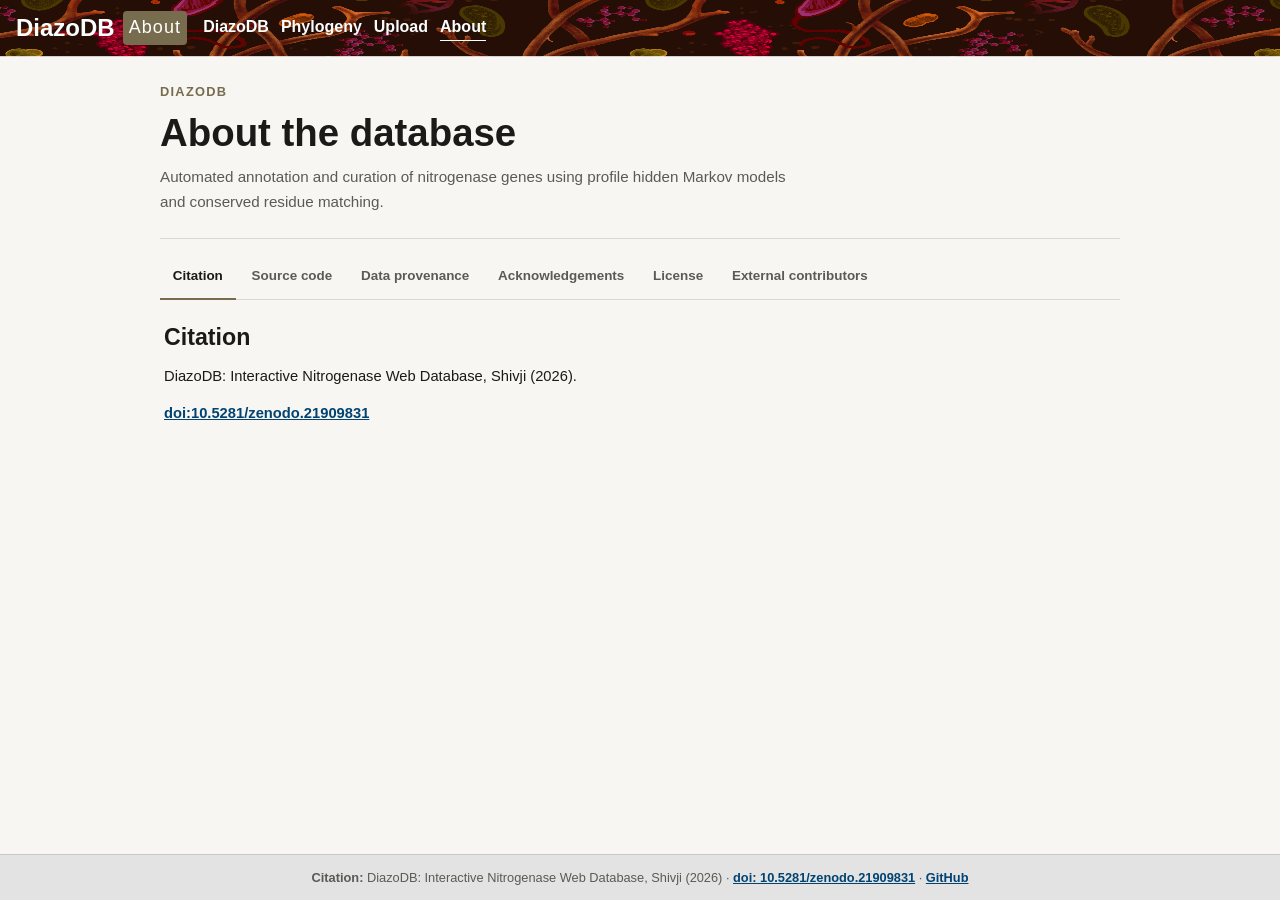
==== website/frontend/public/about.html @ 023fa801 "Initialize LanTree website" ====
<!DOCTYPE html>
<html lang="en">

<head>
  <meta charset="UTF-8" />
  <meta name="viewport" content="width=device-width, initial-scale=1.0" />
  <title>DiazoDB - About</title>
  <link rel="icon" href="./assets/images/FeMoco-favicon.ico" />
  <link rel="stylesheet" href="./css/style-about.css" />
</head>

<body>
  <div id="root">
    <header>
      <div class="header">
        <a href="/" class="logo">DiazoDB <span class="logo-badge">About</span></a>
        <nav class="header__navigation" aria-label="Primary navigation">
          <a href="/database">DiazoDB</a>
          <a href="/">Phylogeny</a>
          <a href="/classify">Upload</a>
          <a href="/about" aria-current="page">About</a>
        </nav>
      </div>
    </header>

    <hr class="header-separator">

    <main>
      <section class="intro">
        <p class="eyebrow">DiazoDB</p>
        <h1>About the database</h1>
        <p class="lede">Automated annotation and curation of nitrogenase genes using profile hidden Markov models and conserved residue matching.</p>
      </section>

      <section class="about-tabs" aria-label="About DiazoDB">
        <div class="tab-list" role="tablist" aria-label="About sections">
          <button class="tab-button is-active" id="tab-citation" role="tab" aria-selected="true" aria-controls="panel-citation">Citation</button>
          <button class="tab-button" id="tab-source" role="tab" aria-selected="false" aria-controls="panel-source" tabindex="-1">Source code</button>
          <button class="tab-button" id="tab-provenance" role="tab" aria-selected="false" aria-controls="panel-provenance" tabindex="-1">Data provenance</button>
          <button class="tab-button" id="tab-acknowledgements" role="tab" aria-selected="false" aria-controls="panel-acknowledgements" tabindex="-1">Acknowledgements</button>
          <button class="tab-button" id="tab-license" role="tab" aria-selected="false" aria-controls="panel-license" tabindex="-1">License</button>
          <button class="tab-button" id="tab-contributors" role="tab" aria-selected="false" aria-controls="panel-contributors" tabindex="-1">External contributors</button>
        </div>

        <div class="tab-panel is-active" id="panel-citation" role="tabpanel" aria-labelledby="tab-citation" tabindex="0">
          <h2>Citation</h2>
          <p>DiazoDB: Interactive Nitrogenase Web Database, Shivji (2026).</p>
          <p><a href="https://doi.org/10.5281/zenodo.21909831" target="_blank" rel="noopener">doi:10.5281/zenodo.21909831</a></p>
        </div>

        <div class="tab-panel" id="panel-source" role="tabpanel" aria-labelledby="tab-source" tabindex="0" hidden>
          <h2>Source code</h2>
          <p>DiazoDB is developed in the open. The repository contains the analysis scripts, HMM seeds, web application, and reproducibility files.</p>
          <p><a href="https://github.com/zshivji/diazoDB-HPC" target="_blank" rel="noopener">View the DiazoDB source code on GitHub</a></p>
        </div>

        <div class="tab-panel" id="panel-provenance" role="tabpanel" aria-labelledby="tab-provenance" tabindex="0" hidden>
          <h2>Data provenance</h2>
          <p><strong>Source data:</strong> Genome Taxonomy Database (GTDB) R232.</p>
          <ul>
            <li><a href="https://data.gtdb.aau.ecogenomic.org/releases/latest/genomic_files_reps/gtdb_proteins_aa_reps.tar.gz" target="_blank" rel="noopener">GTDB representative proteins</a></li>
            <li><a href="https://data.gtdb.aau.ecogenomic.org/releases/latest/bac120_taxonomy.tsv.gz" target="_blank" rel="noopener">GTDB bacterial taxonomy</a></li>
            <li><a href="https://data.gtdb.aau.ecogenomic.org/releases/latest/ar53_metadata.tsv.gz" target="_blank" rel="noopener">GTDB archaeal metadata</a></li>
          </ul>
          <p>Manually curated seed files include <code>nifH</code>, <code>nifD</code>, <code>nifK</code>, <code>nifE</code>, <code>nifN</code>, <code>nifB</code>, <code>anfG</code>, <code>vnfG</code>, and <code>anfO</code>.</p>
        </div>

        <div class="tab-panel" id="panel-acknowledgements" role="tabpanel" aria-labelledby="tab-acknowledgements" tabindex="0" hidden>
          <h2>Acknowledgements</h2>
          <p>DiazoDB relies on the Genome Taxonomy Database and the open-source bioinformatics tools documented in the repository.</p>
          <p>This section will be expanded as project contributors and supporting resources are formally documented.</p>
        </div>

        <div class="tab-panel" id="panel-license" role="tabpanel" aria-labelledby="tab-license" tabindex="0" hidden>
          <h2>License</h2>
          <p>No license file is currently included in the DiazoDB repository. Please contact the project maintainers before redistributing code or data.</p>
          <p><a href="https://github.com/zshivji/diazoDB-HPC" target="_blank" rel="noopener">Check the repository for licensing updates</a></p>
        </div>

        <div class="tab-panel" id="panel-contributors" role="tabpanel" aria-labelledby="tab-contributors" tabindex="0" hidden>
          <h2>External contributors</h2>
          <p>Researchers who choose to contribute their ORCID iD when submitting results are listed here.</p>
          <ul id="contributors-list" class="contributors-list">
            <li class="contributors-status">Loading contributor iDs...</li>
          </ul>
        </div>
      </section>
    </main>

    <footer>
      <p><strong>Citation:</strong> DiazoDB: Interactive Nitrogenase Web Database, Shivji (2026) · <a href="https://doi.org/10.5281/zenodo.21909831">doi: 10.5281/zenodo.21909831</a> · <a href="https://github.com/zshivji/diazoDB-HPC" target="_blank" rel="noopener">GitHub</a></p>
    </footer>
  </div>

  <script>
    const contributorsList = document.querySelector("#contributors-list")

    const tabs = [...document.querySelectorAll(".tab-button")]
    const panels = [...document.querySelectorAll(".tab-panel")]

    function activateTab(tab) {
      tabs.forEach((item) => {
        const active = item === tab
        item.classList.toggle("is-active", active)
        item.setAttribute("aria-selected", String(active))
        item.tabIndex = active ? 0 : -1
      })
      panels.forEach((panel) => {
        const active = panel.id === tab.getAttribute("aria-controls")
        panel.classList.toggle("is-active", active)
        panel.hidden = !active
      })
    }

    tabs.forEach((tab, index) => {
      tab.addEventListener("click", () => activateTab(tab))
      tab.addEventListener("keydown", (event) => {
        if (event.key !== "ArrowRight" && event.key !== "ArrowLeft") return
        event.preventDefault()
        const offset = event.key === "ArrowRight" ? 1 : -1
        const nextTab = tabs[(index + offset + tabs.length) % tabs.length]
        nextTab.focus()
        activateTab(nextTab)
      })
    })

    fetch("/api/v1/classify/contributors")
      .then((response) => {
        if (!response.ok) throw new Error("Contributor registry unavailable")
        return response.json()
      })
      .then((orcids) => {
        contributorsList.replaceChildren()
        if (orcids.length === 0) {
          const emptyMessage = document.createElement("li")
          emptyMessage.className = "contributors-status"
          emptyMessage.textContent = "No external contributors have been listed yet."
          contributorsList.append(emptyMessage)
          return
        }

        orcids.forEach((orcid) => {
          const item = document.createElement("li")
          const link = document.createElement("a")
          link.href = `https://orcid.org/${orcid}`
          link.target = "_blank"
          link.rel = "noopener"
          link.textContent = orcid
          item.append(link)
          contributorsList.append(item)
        })
      })
      .catch(() => {
        contributorsList.replaceChildren()
        const errorMessage = document.createElement("li")
        errorMessage.className = "contributors-status"
        errorMessage.textContent = "Contributor information is temporarily unavailable."
        contributorsList.append(errorMessage)
      })
  </script>
</body>
</html>
---- website/frontend/public/css/style-about.css ----
:root {
  --page: #f7f6f2;
  --ink: #1a1a18;
  --muted: #5b5a54;
  --line: rgba(30, 30, 20, 0.14);
  --accent: #776c4d;
  --link: #014371;
  --white: #fbfeff;
}

* {
  box-sizing: border-box;
}

html,
body {
  min-height: 100%;
}

body {
  margin: 0;
  color: var(--ink);
  background: var(--page) url("../images/header.png") top center / 100% 18rem no-repeat;
  font-family: Lato, "Helvetica Neue", sans-serif;
  line-height: 1.65;
}

a {
  color: var(--link);
  font-weight: 600;
}

a:hover {
  text-decoration: underline;
}

#root {
  min-height: 100vh;
  display: flex;
  flex-direction: column;
}

.header {
  display: flex;
  align-items: center;
  gap: 1rem;
  min-height: 3rem;
  padding: 0.5rem 1rem;
}

.header a {
  color: var(--white);
  text-decoration: none;
}

.logo {
  display: flex;
  align-items: center;
  gap: 8px;
  white-space: nowrap;
  font-size: 24px;
  font-weight: 600;
}

.logo-badge {
  padding: 2px 6px;
  border-radius: 4px;
  color: #fff;
  background: var(--accent);
  font-family: "DM Sans", sans-serif;
  font-size: 18px;
  font-weight: 500;
  letter-spacing: 0.06em;
}

.header__navigation {
  display: flex;
  flex-wrap: wrap;
  gap: 0.75rem;
}

.header__navigation a {
  border-bottom: 1px solid transparent;
  font-size: 16px;
}

.header__navigation a:hover,
.header__navigation a[aria-current="page"] {
  border-bottom-color: currentColor;
}

.header-separator {
  width: 100%;
  margin: 0;
  border: 0;
  border-top: 1px solid rgba(255, 255, 255, 0.8);
}

main {
  flex: 1;
  width: 100%;
  background: var(--page);
  padding: 1.5rem max(1rem, calc((100% - 960px) / 2)) 2.5rem;
}

.intro {
  max-width: 680px;
  margin-bottom: 1.5rem;
}

.eyebrow,
.section-label {
  margin: 0 0 0.5rem;
  color: var(--accent);
  font-size: 0.8rem;
  font-weight: 700;
  letter-spacing: 0.1em;
  text-transform: uppercase;
}

h1,
h2,
h3,
h4 {
  line-height: 1.2;
}

h1 {
  margin: 0;
  font-size: clamp(1.8rem, 3vw, 2.5rem);
}

h2 {
  margin: 0 0 0.75rem;
  font-size: 1.45rem;
}

.lede {
  max-width: 640px;
  margin: 0.5rem 0 0;
  color: var(--muted);
  font-size: 0.95rem;
}

.about-tabs {
  border-top: 1px solid var(--line);
  padding-top: 1rem;
}

.tab-list {
  display: flex;
  flex-wrap: wrap;
  gap: 0.2rem;
  border-bottom: 1px solid var(--line);
}

.tab-button {
  flex: 0 0 auto;
  border: 0;
  border-bottom: 2px solid transparent;
  margin-bottom: -1px;
  padding: 0.65rem 0.8rem;
  color: var(--muted);
  background: transparent;
  cursor: pointer;
  font: inherit;
  font-size: 0.84rem;
  font-weight: 600;
}

.tab-button:hover,
.tab-button:focus-visible,
.tab-button.is-active {
  color: var(--ink);
  border-bottom-color: var(--accent);
  outline: none;
}

.tab-panel {
  max-width: 760px;
  min-height: 220px;
  padding: 1.5rem 0.25rem 0.5rem;
  font-size: 0.92rem;
}

.tab-panel p {
  margin: 0 0 0.8rem;
}

.tab-panel ul {
  margin: 0 0 1rem;
  padding-left: 1.25rem;
}

.tab-panel code {
  padding: 0.12rem 0.3rem;
  background: rgba(30, 30, 20, 0.06);
  font-size: 0.9em;
}

.contributors-list {
  display: grid;
  grid-template-columns: repeat(auto-fit, minmax(220px, 1fr));
  gap: 0.75rem;
  margin: 1rem 0 0;
  padding: 0;
  list-style: none;
}

.contributors-list li {
  padding: 0.85rem 1rem;
  border: 1px solid var(--line);
  background: rgba(255, 255, 255, 0.65);
  font-family: ui-monospace, SFMono-Regular, Menlo, monospace;
}

.contributors-status {
  grid-column: 1 / -1;
  color: var(--muted);
  font-family: inherit !important;
}

footer {
  border-top: 1px solid var(--line);
  padding: 0.75rem 1rem;
  color: var(--muted);
  background: rgba(225, 225, 225, 0.9);
  font-size: 0.8rem;
  text-align: center;
}

footer p {
  margin: 0;
}

@media (max-width: 640px) {
  .header {
    align-items: flex-start;
    flex-direction: column;
  }

  main {
    padding-top: 1.25rem;
  }

  .tab-button {
    padding-right: 0.65rem;
    padding-left: 0.65rem;
  }
}
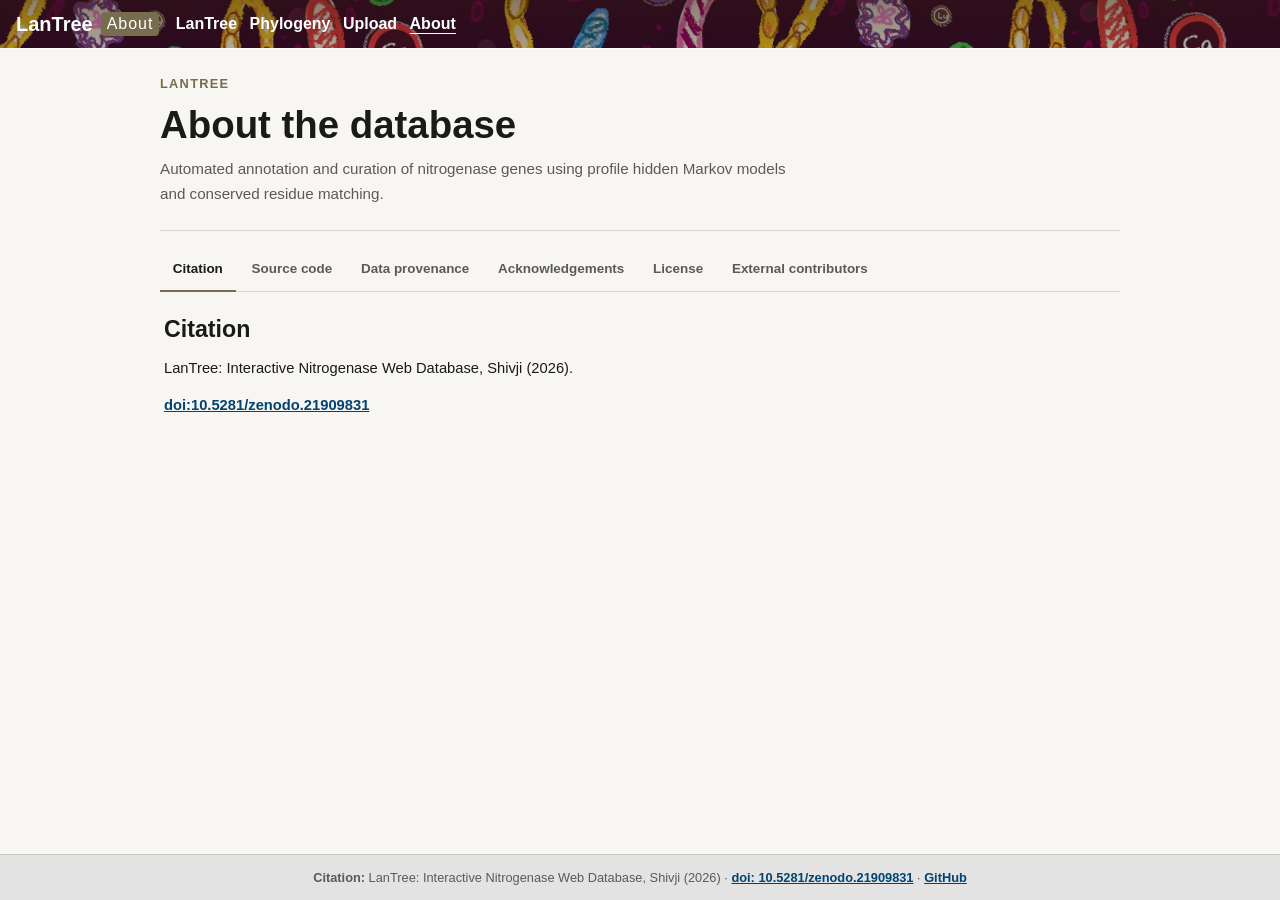
==== commit 7069fe9e: "start runner/pipeline dev and general website edits" ====
--- a/website/frontend/public/about.html
+++ b/website/frontend/public/about.html
@@ -4,18 +4,29 @@
 <head>
   <meta charset="UTF-8" />
   <meta name="viewport" content="width=device-width, initial-scale=1.0" />
-  <title>DiazoDB - About</title>
+  <title>LanTree - About</title>
   <link rel="icon" href="./assets/images/FeMoco-favicon.ico" />
   <link rel="stylesheet" href="./css/style-about.css" />
+  <link rel="stylesheet" href="./css/site-header.css" />
 </head>
+
+<!-- Google tag (gtag.js) -->
+<script async src="https://www.googletagmanager.com/gtag/js?id=G-29RF7N32WC"></script>
+<script>
+  window.dataLayer = window.dataLayer || [];
+  function gtag(){dataLayer.push(arguments);}
+  gtag('js', new Date());
+
+  gtag('config', 'G-29RF7N32WC');
+</script>
 
 <body>
   <div id="root">
     <header>
       <div class="header">
-        <a href="/" class="logo">DiazoDB <span class="logo-badge">About</span></a>
+        <a href="/" class="logo">LanTree <span class="logo-badge">About</span></a>
         <nav class="header__navigation" aria-label="Primary navigation">
-          <a href="/database">DiazoDB</a>
+          <a href="/database">LanTree</a>
           <a href="/">Phylogeny</a>
           <a href="/classify">Upload</a>
           <a href="/about" aria-current="page">About</a>
@@ -27,12 +38,12 @@
 
     <main>
       <section class="intro">
-        <p class="eyebrow">DiazoDB</p>
+        <p class="eyebrow">LanTree</p>
         <h1>About the database</h1>
         <p class="lede">Automated annotation and curation of nitrogenase genes using profile hidden Markov models and conserved residue matching.</p>
       </section>
 
-      <section class="about-tabs" aria-label="About DiazoDB">
+      <section class="about-tabs" aria-label="About LanTree">
         <div class="tab-list" role="tablist" aria-label="About sections">
           <button class="tab-button is-active" id="tab-citation" role="tab" aria-selected="true" aria-controls="panel-citation">Citation</button>
           <button class="tab-button" id="tab-source" role="tab" aria-selected="false" aria-controls="panel-source" tabindex="-1">Source code</button>
@@ -44,14 +55,14 @@
 
         <div class="tab-panel is-active" id="panel-citation" role="tabpanel" aria-labelledby="tab-citation" tabindex="0">
           <h2>Citation</h2>
-          <p>DiazoDB: Interactive Nitrogenase Web Database, Shivji (2026).</p>
+          <p>LanTree: Interactive Nitrogenase Web Database, Shivji (2026).</p>
           <p><a href="https://doi.org/10.5281/zenodo.21909831" target="_blank" rel="noopener">doi:10.5281/zenodo.21909831</a></p>
         </div>
 
         <div class="tab-panel" id="panel-source" role="tabpanel" aria-labelledby="tab-source" tabindex="0" hidden>
           <h2>Source code</h2>
-          <p>DiazoDB is developed in the open. The repository contains the analysis scripts, HMM seeds, web application, and reproducibility files.</p>
-          <p><a href="https://github.com/zshivji/diazoDB-HPC" target="_blank" rel="noopener">View the DiazoDB source code on GitHub</a></p>
+          <p>LanTree is developed in the open. The repository contains the analysis scripts, HMM seeds, web application, and reproducibility files.</p>
+          <p><a href="https://github.com/zshivji/LanTree-HPC" target="_blank" rel="noopener">View the LanTree source code on GitHub</a></p>
         </div>
 
         <div class="tab-panel" id="panel-provenance" role="tabpanel" aria-labelledby="tab-provenance" tabindex="0" hidden>
@@ -67,14 +78,14 @@
 
         <div class="tab-panel" id="panel-acknowledgements" role="tabpanel" aria-labelledby="tab-acknowledgements" tabindex="0" hidden>
           <h2>Acknowledgements</h2>
-          <p>DiazoDB relies on the Genome Taxonomy Database and the open-source bioinformatics tools documented in the repository.</p>
+          <p>LanTree relies on the Genome Taxonomy Database and the open-source bioinformatics tools documented in the repository.</p>
           <p>This section will be expanded as project contributors and supporting resources are formally documented.</p>
         </div>
 
         <div class="tab-panel" id="panel-license" role="tabpanel" aria-labelledby="tab-license" tabindex="0" hidden>
           <h2>License</h2>
-          <p>No license file is currently included in the DiazoDB repository. Please contact the project maintainers before redistributing code or data.</p>
-          <p><a href="https://github.com/zshivji/diazoDB-HPC" target="_blank" rel="noopener">Check the repository for licensing updates</a></p>
+          <p>No license file is currently included in the LanTree repository. Please contact the project maintainers before redistributing code or data.</p>
+          <p><a href="https://github.com/zshivji/LanTree-HPC" target="_blank" rel="noopener">Check the repository for licensing updates</a></p>
         </div>
 
         <div class="tab-panel" id="panel-contributors" role="tabpanel" aria-labelledby="tab-contributors" tabindex="0" hidden>
@@ -88,7 +99,7 @@
     </main>
 
     <footer>
-      <p><strong>Citation:</strong> DiazoDB: Interactive Nitrogenase Web Database, Shivji (2026) · <a href="https://doi.org/10.5281/zenodo.21909831">doi: 10.5281/zenodo.21909831</a> · <a href="https://github.com/zshivji/diazoDB-HPC" target="_blank" rel="noopener">GitHub</a></p>
+      <p><strong>Citation:</strong> LanTree: Interactive Nitrogenase Web Database, Shivji (2026) · <a href="https://doi.org/10.5281/zenodo.21909831">doi: 10.5281/zenodo.21909831</a> · <a href="https://github.com/zshivji/LanTree-HPC" target="_blank" rel="noopener">GitHub</a></p>
     </footer>
   </div>
 
--- a/website/frontend/public/css/style-about.css
+++ b/website/frontend/public/css/style-about.css
@@ -20,7 +20,11 @@
 body {
   margin: 0;
   color: var(--ink);
-  background: var(--page) url("../images/header.png") top center / 100% 18rem no-repeat;
+  background-color: var(--page);
+  background-image: url("../images/header.png");
+  background-position: top center;
+  background-repeat: no-repeat;
+  background-size: cover;
   font-family: Lato, "Helvetica Neue", sans-serif;
   line-height: 1.65;
 }
--- a/website/frontend/public/css/site-header.css
+++ b/website/frontend/public/css/site-header.css
@@ -0,0 +1,145 @@
+:root {
+  --site-header-height: 3rem;
+  --site-header-text: #fbfeff;
+  --site-header-accent: #776c4d;
+}
+
+/* Keep the banner crop independent of each page's content height. */
+html,
+body {
+  background-image: none !important;
+}
+
+body > header,
+#root > header,
+header.site-header {
+  height: var(--site-header-height);
+  min-height: var(--site-header-height);
+  background-color: #293120;
+  background-image:
+    linear-gradient(rgba(31, 15, 9, 0.509), rgba(0, 0, 0, 0.3)),
+    url("../images/header.png");
+  background-position: center, center 8%;
+  background-repeat: no-repeat;
+  background-size: 100% 100%, 120% auto;
+}
+
+.header,
+header.site-header {
+  box-sizing: border-box;
+  display: flex;
+  align-items: center;
+  align-content: center;
+  flex-direction: row;
+  width: 100%;
+  height: var(--site-header-height);
+  min-height: var(--site-header-height);
+  gap: 0.5rem;
+  padding: 0.5rem 1rem;
+  color: var(--site-header-text);
+  font-family: Lato, Arial, Helvetica, sans-serif;
+  line-height: 1;
+  overflow: hidden;
+}
+
+.header > *,
+header.site-header > * {
+  flex: 0 0 auto;
+}
+
+.header .logo,
+header.site-header .logo {
+  display: flex;
+  align-items: center;
+  flex: 0 0 auto;
+  gap: 8px;
+  margin: 0;
+  color: var(--site-header-text);
+  font-family: Lato, Arial, Helvetica, sans-serif;
+  font-size: 20px;
+  font-weight: 600;
+  line-height: 1;
+  text-decoration: none;
+  white-space: nowrap;
+}
+
+.header .logo-badge,
+header.site-header .logo-badge {
+  box-sizing: border-box;
+  display: inline-block;
+  border-radius: 4px;
+  padding: 2px 6px;
+  color: #fff;
+  background: var(--site-header-accent);
+  font-family: Lato, Arial, Helvetica, sans-serif;
+  font-size: 16px;
+  font-weight: 500;
+  letter-spacing: 0.06em;
+  line-height: 1.2;
+}
+
+.header__navigation,
+header.site-header .nav {
+  display: flex;
+  align-items: center;
+  flex: 1 1 auto;
+  flex-wrap: nowrap;
+  min-width: 0;
+  gap: 0.5ch;
+  margin: 0;
+  padding: 0 0.5ch;
+  overflow-x: auto;
+  scrollbar-width: none;
+  white-space: nowrap;
+}
+
+.header__navigation::-webkit-scrollbar,
+header.site-header .nav::-webkit-scrollbar {
+  display: none;
+}
+
+.header__navigation a,
+header.site-header .nav a {
+  display: inline-block;
+  flex: 0 0 auto;
+  border-bottom: 1px solid transparent;
+  margin: 0.1rem 0.25rem;
+  padding: 0;
+  color: var(--site-header-text);
+  font-family: Lato, Arial, Helvetica, sans-serif;
+  font-size: 16px;
+  font-weight: 600;
+  line-height: 1.2;
+  text-decoration: none;
+}
+
+.header__navigation a:hover,
+.header__navigation a[aria-current="page"],
+header.site-header .nav a:hover {
+  border-bottom-color: currentColor;
+  color: var(--site-header-text);
+}
+
+hr.header-separator {
+  width: 100%;
+  height: 0;
+  border: 0;
+  border-top: 1px solid rgba(255, 255, 255, 0.8);
+  margin: 0;
+}
+
+/* Database: use one background layer across the banner and main content so the
+   image crop remains continuous at the header separator. */
+body.database-page #root {
+  background-color: #293120;
+  background-image:
+    linear-gradient(rgba(31, 15, 9, 0.509), rgba(0, 0, 0, 0.3)),
+    url("../images/header.png");
+  background-position: center, center 8%;
+  background-repeat: no-repeat;
+  background-size: 100% 100%, 120% auto;
+}
+
+body.database-page #root > header {
+  background: transparent;
+}
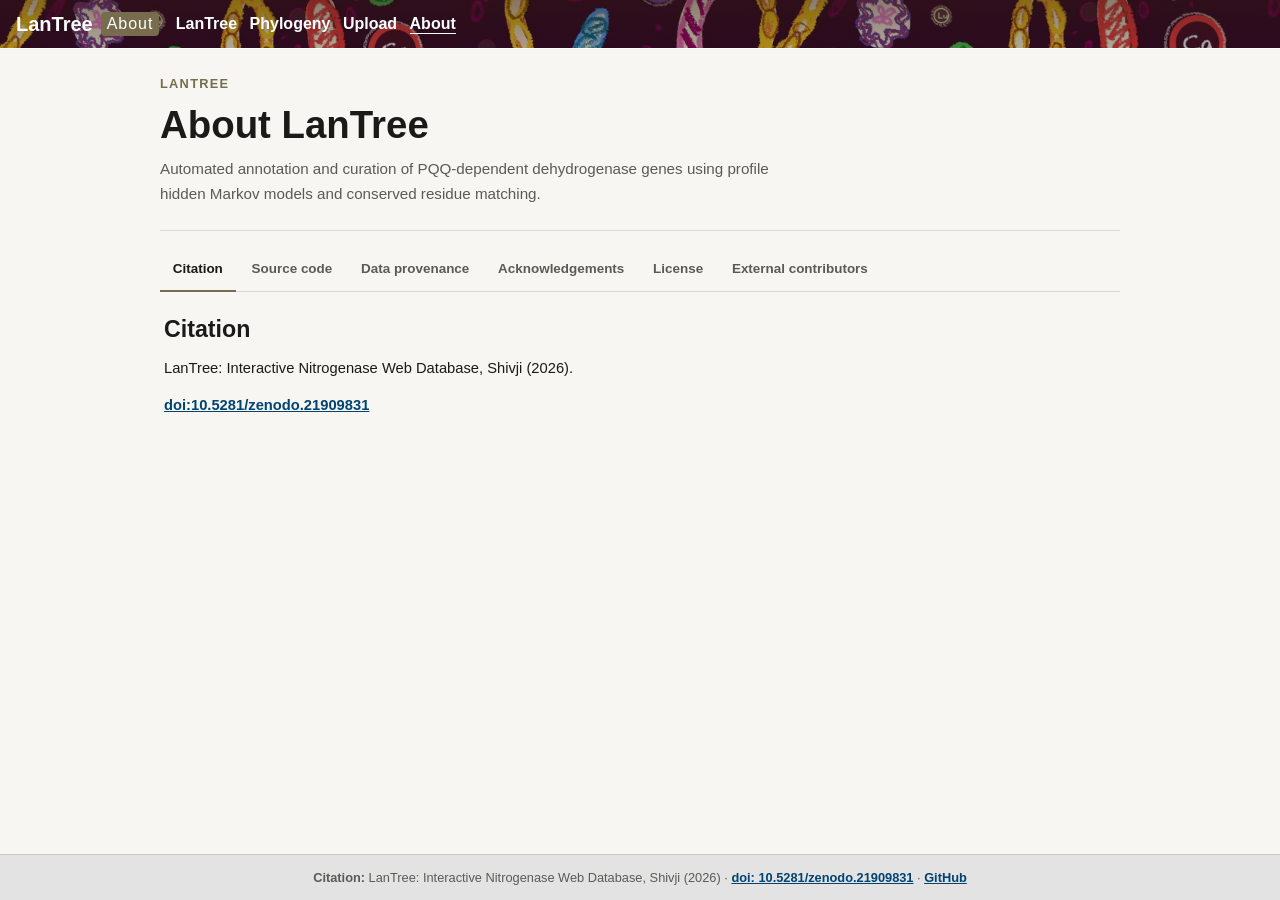
==== commit 4882e78c: "differentiate lantree and diazodb user uploads/orcid" ====
--- a/website/frontend/public/about.html
+++ b/website/frontend/public/about.html
@@ -39,8 +39,8 @@
     <main>
       <section class="intro">
         <p class="eyebrow">LanTree</p>
-        <h1>About the database</h1>
-        <p class="lede">Automated annotation and curation of nitrogenase genes using profile hidden Markov models and conserved residue matching.</p>
+        <h1>About LanTree</h1>
+        <p class="lede">Automated annotation and curation of PQQ-dependent dehydrogenase genes using profile hidden Markov models and conserved residue matching.</p>
       </section>
 
       <section class="about-tabs" aria-label="About LanTree">
@@ -62,7 +62,7 @@
         <div class="tab-panel" id="panel-source" role="tabpanel" aria-labelledby="tab-source" tabindex="0" hidden>
           <h2>Source code</h2>
           <p>LanTree is developed in the open. The repository contains the analysis scripts, HMM seeds, web application, and reproducibility files.</p>
-          <p><a href="https://github.com/zshivji/LanTree-HPC" target="_blank" rel="noopener">View the LanTree source code on GitHub</a></p>
+          <p><a href="https://github.com/zshivji/LanTree" target="_blank" rel="noopener">View the LanTree source code on GitHub</a></p>
         </div>
 
         <div class="tab-panel" id="panel-provenance" role="tabpanel" aria-labelledby="tab-provenance" tabindex="0" hidden>
@@ -85,7 +85,7 @@
         <div class="tab-panel" id="panel-license" role="tabpanel" aria-labelledby="tab-license" tabindex="0" hidden>
           <h2>License</h2>
           <p>No license file is currently included in the LanTree repository. Please contact the project maintainers before redistributing code or data.</p>
-          <p><a href="https://github.com/zshivji/LanTree-HPC" target="_blank" rel="noopener">Check the repository for licensing updates</a></p>
+          <p><a href="https://github.com/zshivji/LanTree" target="_blank" rel="noopener">Check the repository for licensing updates</a></p>
         </div>
 
         <div class="tab-panel" id="panel-contributors" role="tabpanel" aria-labelledby="tab-contributors" tabindex="0" hidden>
@@ -99,7 +99,7 @@
     </main>
 
     <footer>
-      <p><strong>Citation:</strong> LanTree: Interactive Nitrogenase Web Database, Shivji (2026) · <a href="https://doi.org/10.5281/zenodo.21909831">doi: 10.5281/zenodo.21909831</a> · <a href="https://github.com/zshivji/LanTree-HPC" target="_blank" rel="noopener">GitHub</a></p>
+      <p><strong>Citation:</strong> LanTree: Interactive Nitrogenase Web Database, Shivji (2026) · <a href="https://doi.org/10.5281/zenodo.21909831">doi: 10.5281/zenodo.21909831</a> · <a href="https://github.com/zshivji/LanTree" target="_blank" rel="noopener">GitHub</a></p>
     </footer>
   </div>
 
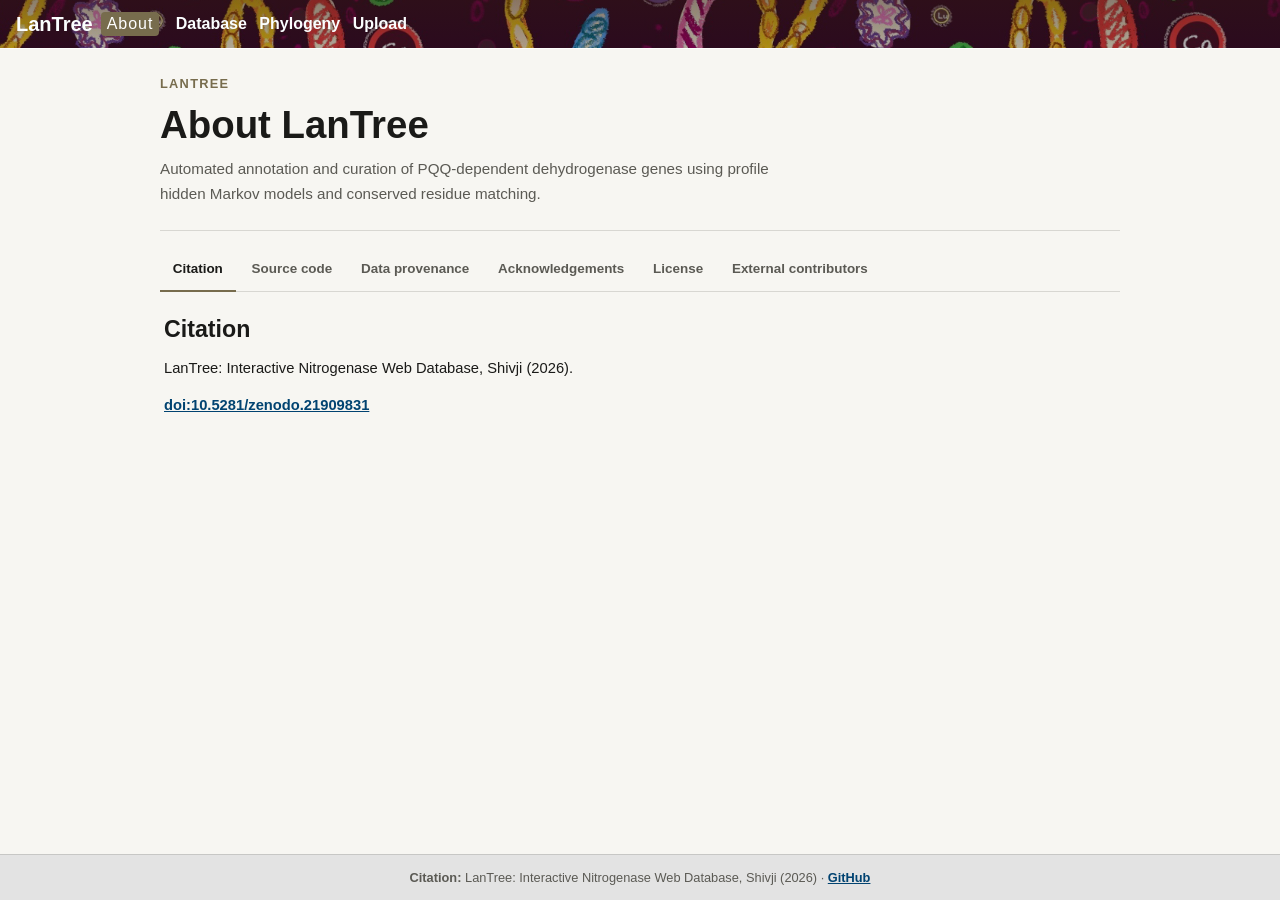
==== commit 38823f31: "add phylo tree and final AFDB, GTDB records" ====
--- a/website/frontend/public/about.html
+++ b/website/frontend/public/about.html
@@ -5,7 +5,7 @@
   <meta charset="UTF-8" />
   <meta name="viewport" content="width=device-width, initial-scale=1.0" />
   <title>LanTree - About</title>
-  <link rel="icon" href="./assets/images/FeMoco-favicon.ico" />
+  <link rel="icon" type="image/x-icon" href="./assets/images/La.ico" />
   <link rel="stylesheet" href="./css/style-about.css" />
   <link rel="stylesheet" href="./css/site-header.css" />
 </head>
@@ -26,10 +26,10 @@
       <div class="header">
         <a href="/" class="logo">LanTree <span class="logo-badge">About</span></a>
         <nav class="header__navigation" aria-label="Primary navigation">
-          <a href="/database">LanTree</a>
+          <a href="/database">Database</a>
           <a href="/">Phylogeny</a>
           <a href="/classify">Upload</a>
-          <a href="/about" aria-current="page">About</a>
+          <!-- <a href="/about" aria-current="page">About</a> -->
         </nav>
       </div>
     </header>
@@ -99,7 +99,7 @@
     </main>
 
     <footer>
-      <p><strong>Citation:</strong> LanTree: Interactive Nitrogenase Web Database, Shivji (2026) · <a href="https://doi.org/10.5281/zenodo.21909831">doi: 10.5281/zenodo.21909831</a> · <a href="https://github.com/zshivji/LanTree" target="_blank" rel="noopener">GitHub</a></p>
+      <p><strong>Citation:</strong> LanTree: Interactive Nitrogenase Web Database, Shivji (2026) · <a href="https://github.com/zshivji/LanTree" target="_blank" rel="noopener">GitHub</a></p>
     </footer>
   </div>
 
